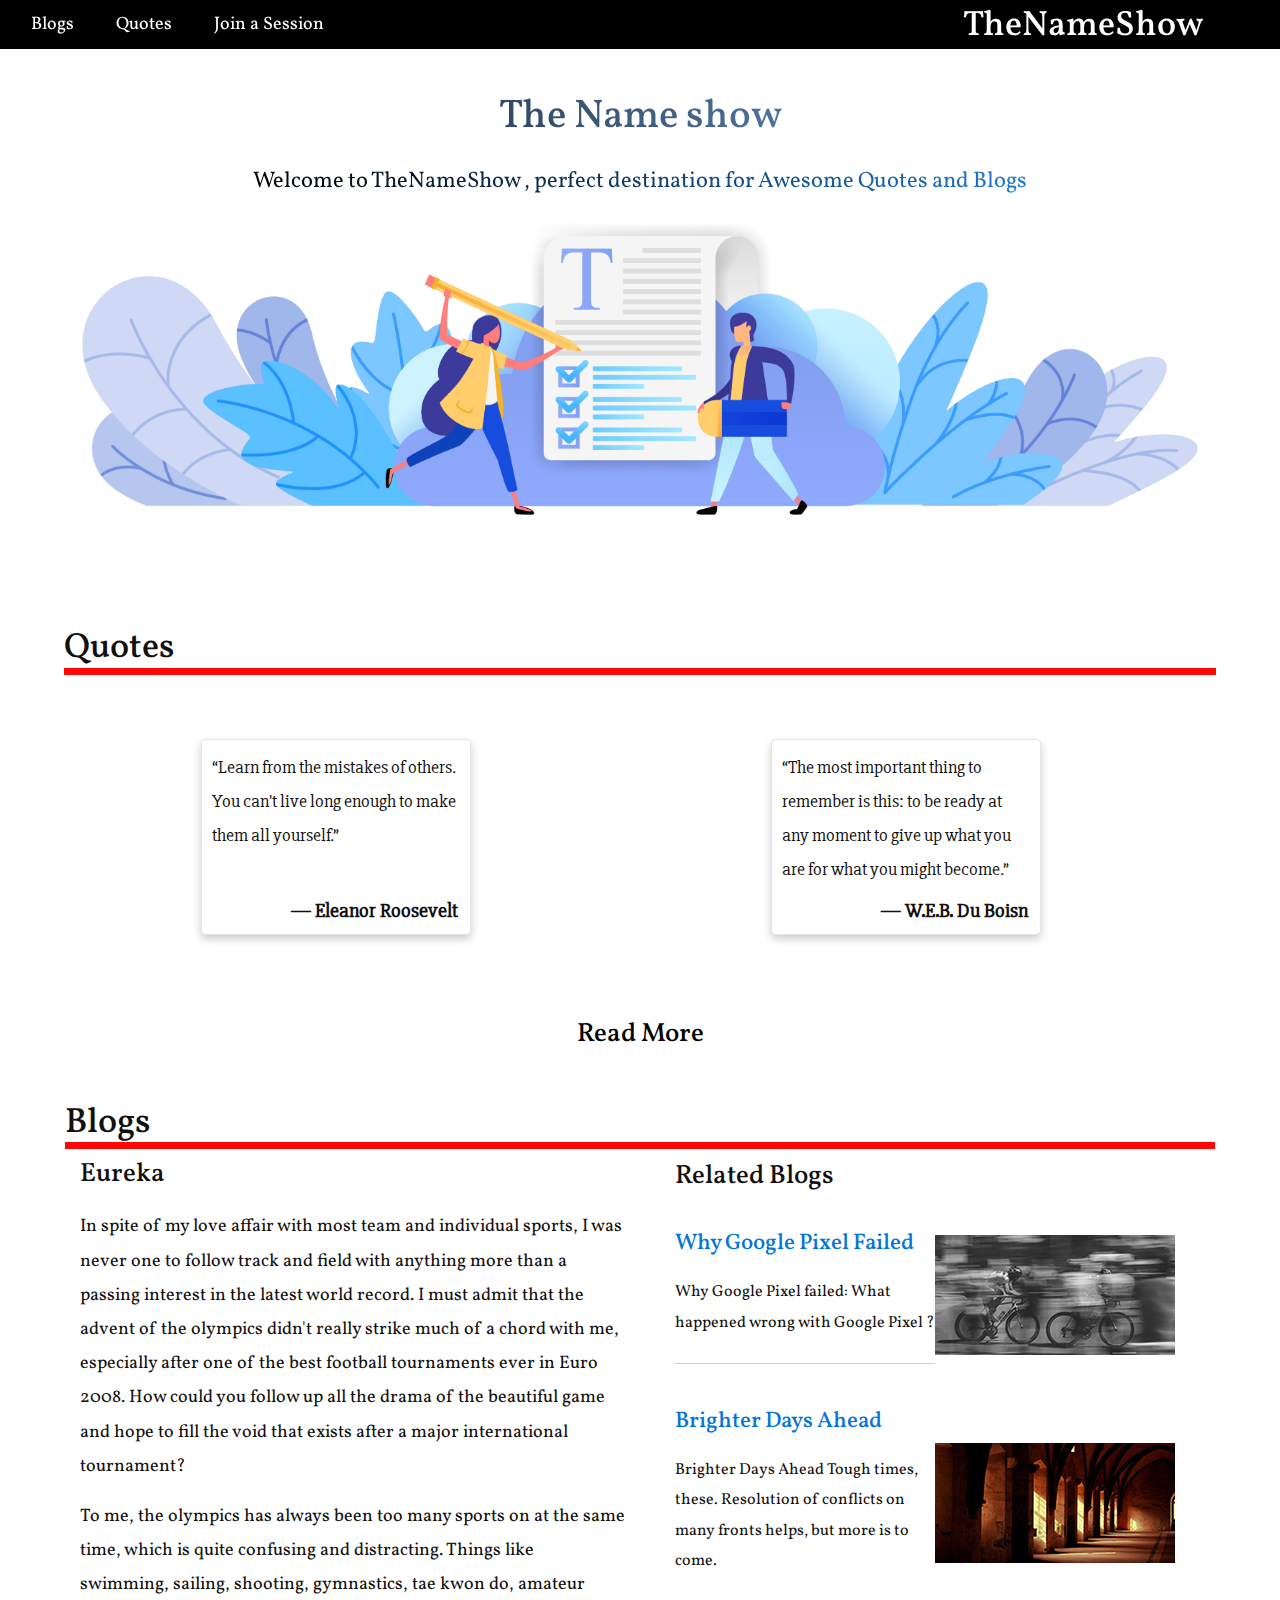
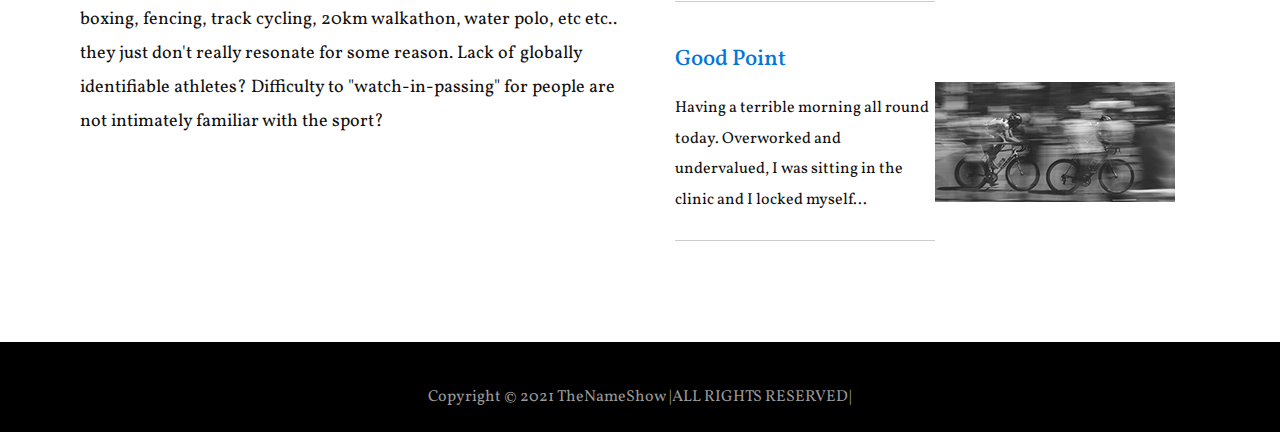
==== app/templates/index.html @ 456781d9 "8/10/21" ====
<!DOCTYPE html>
<html>
  <head>
    <meta charset="utf-8" />
    <meta http-equiv="X-UA-Compatible" content="IE=edge" />
    <meta name="viewport" content="width=device-width, initial-scale=1" />

    <title>The Name Show</title>
    <link rel="preconnect" href="https://fonts.googleapis.com" />
    <link rel="preconnect" href="https://fonts.gstatic.com" crossorigin />
    <link
      href="https://fonts.googleapis.com/css2?family=Vollkorn:ital,wght@0,400;1,400;1,700&display=swap"
      rel="stylesheet"
    />
    <link rel="stylesheet" href="../static/css/bootstrap.min.css" />
    <link rel="stylesheet" href="../static/css/style.css" />

    <link
      href="https://cdn.jsdelivr.net/npm/bootstrap@5.1.1/dist/css/bootstrap.min.css"
      rel="stylesheet"
      integrity="sha384-F3w7mX95PdgyTmZZMECAngseQB83DfGTowi0iMjiWaeVhAn4FJkqJByhZMI3AhiU"
      crossorigin="anonymous"
    />
    <script
      src="https://cdn.jsdelivr.net/npm/bootstrap@5.1.1/dist/js/bootstrap.bundle.min.js"
      integrity="sha384-/bQdsTh/da6pkI1MST/rWKFNjaCP5gBSY4sEBT38Q/9RBh9AH40zEOg7Hlq2THRZ"
      crossorigin="anonymous"
    ></script>
    <link rel="preconnect" href="https://fonts.googleapis.com">
<link rel="preconnect" href="https://fonts.gstatic.com" crossorigin>
<link href="https://fonts.googleapis.com/css2?family=Slabo+27px&display=swap" rel="stylesheet">
  </head>

  <body>
    <nav id="hamnav">
      <h2>TheNameShow</h2>
      <label for="hamburger">&#9776;</label>
      <input type="checkbox" id="hamburger" />

      <div id="hamitems">
        <a href="/blog">Blogs</a>
        <a href="/quotes">Quotes</a>
        <a href="#">Join a Session</a>
      </div>
    </nav>

    <div class="tm-home-img-container">
      <div class="row mainint">
        <div class="col-xs-12 col-sm-12 col-md-12 col-lg-12 text-xs-center">
          <div class="intropg">
            <h1 class="tm-gold-text tm-title">The Name show</h1>
            <p class="tm-subtitle">
              Welcome to TheNameShow , perfect destination for Awesome Quotes
              and Blogs
            </p>
          </div>
        </div>
      </div>
    </div>

    <section class="tm-section">
      <div class="container-fluid">
        <h2 class="qoutesnav">Quotes</h2>
        <div class="row">
          <section id="marquee">
            <div class="container3">
              <div class="pic-container">
                <div class="pic">
                  <div class="card">
                    <p class="qottxt">
                      “Learn from the mistakes of others. You can't live long
                      enough to make them all yourself.”
                    </p>
                    <h5><b> ― Eleanor Roosevelt </b></h3>
                  </div>
                </div>
                <div class="pic">
                  <div class="card">
                    <p class="qottxt">
                      “The most important thing to remember is this: to be ready
                      at any moment to give up what you are for what you might
                      become.”
                    </p>
                    <h5><b> ― W.E.B. Du Boisn</b></h3>
                  </div>
                </div>
                <div class="pic">
                  <div class="card">
                    <p class="qottxt">
                      “Once you replace negative thoughts with positive ones,
                      you'll start having positive results.”
                    </p>
                    <h5><b> ― Willie Nelson</b></h3>
                  </div>
                </div>
                <div class="pic">
                  <div class="card">
                    <p class="qottxt">
                      “Once you choose hope, anything’s possible.”
                    </p>
                    <h5><b> ― Christopher Reeve</b></h3>
                  </div>
                </div>
                <div class="pic">
                  <div class="card">
                    <p class="qottxt">
                      “At the age of 18, I made up my mind to never have another
                      bad day in my life. I dove into a endless sea of gratitude
                      from which I've never emerged.”
                    </p>
                    <h5><b> ― Patch Adams MD </b></h3>
                  </div>
                </div>
                <div class="pic">
                  <div class="card">
                    <p class="qottxt">
                      “A pessimist is one who makes difficulties of his
                      opportunities and an optimist is one who makes
                      opportunities of his difficulties.”
                    </p>
                    <h5><b> ― Harry S. Truman</b></h3>
                  </div>
                </div>
                <div class="pic">
                  <div class="card">
                    <p class="qottxt">
                      “I live for the moments I dare to be me inspite of all
                      that I should be.”
                    </p>
                    <h5><b>― Kierra C.T. Banks</b></h3>
                  </div>
                </div>
                <div class="pic">
                  <div class="card">
                    <p class="qottxt">
                      “If you world feels dark, shine your light a little
                      brighter! the world needs a little more of your smile,
                      your heart and your soul!”
                    </p>
                    <h5><b> ― Positively Sherryry </b></h3>
                  </div>
                </div>
                <div class="pic">
                  <div class="card">
                    <p class="qottxt">
                      “The bad news is time flies. The good news is you’re the
                      pilot.”
                    </p>
                    <h5><b> — Michael Altshuler</b></h3>
                  </div>
                </div>
                <div class="pic">
                  <div class="card">
                    <p class="qottxt">
                      “Keep your face always toward the sunshine, and shadows
                      will fall behind you.”
                    </p>
                    <h5><b> — Walt Whitman</b></h3>
                  </div>
                </div>
                <div class="pic">
                  <div class="card">
                    <p class="qottxt">
                      “Success is not final, failure is not fatal: it is the
                      courage to continue that counts.”
                    </p>
                    <h5><b>– Winston Churchill </b></h3>
                  </div>
                </div>
                <div class="pic">
                  <div class="card">
                    <p class="qottxt">
                      “You define your own life. Don’t let other people write
                      your script.”
                    </p>
                    <h5><b> — Oprah Winfrey</b></h3>
                  </div>
                </div>
                <div class="pic">
                  <div class="card">
                    <p class="qottxt">
                      “What lies behind you and what lies in front of you, pales
                      in comparison to what lies inside of you.”
                    </p>

                    <h5><b>— Ralph Waldo Emerson</b></h3>
                  </div>
                </div>
                <div class="pic">
                  <div class="card">
                    <p class="qottxt">
                      “It is during our darkest moments that we must focus to
                      see the light.”
                    </p>
                    <h5><b>— Aristotle</b></h3>
                  </div>
                </div>
                <div class="pic">
                  <p>
                    You make a choice: continue living your life feeling muddled
                    in this abyss of self-misunderstanding, or you find your
                    identity independent of it. You draw your own box.”
                  </p>
                </div>
                <div class="pic">
                  <p>
                    You make a choice: continue living your life feeling muddled
                    in this abyss of self-misunderstanding, or you find your
                    identity independent of it. You draw your own box.”
                  </p>
                </div>
                <div class="pic">
                  <p>
                    You make a choice: continue living your life feeling muddled
                    in this abyss of self-misunderstanding, or you find your
                    identity independent of it. You draw your own box.”
                  </p>
                </div>
                <div class="pic">
                  <p>
                    You make a choice: continue living your life feeling muddled
                    in this abyss of self-misunderstanding, or you find your
                    identity independent of it. You draw your own box.”
                  </p>
                </div>
                <div class="pic">
                  <p>
                    You make a choice: continue living your life feeling muddled
                    in this abyss of self-misunderstanding, or you find your
                    identity independent of it. You draw your own box.”
                  </p>
                </div>
              </div>
            </div>
            <a class="quoteslink" href="./quotes.html">
              <h3>
              Read More</h3></a>
          </section>
        </div>

        <!-- row -->

        <div class="row tm-margin-t-big" style="margin: 1px; margin-top: 10px">
          <h2 class="blognav">Blogs</h2>
          <div class="col-xs-12 col-sm-12 col-md-12 col-lg-6 col-xl-6">
            <div class="tm-2-col-left">
              <h3 class="tm-gold-text tm-title">Eureka</h3>

              <p>
                In spite of my love affair with most team and individual sports,
                I was never one to follow track and field with anything more
                than a passing interest in the latest world record. I must admit
                that the advent of the olympics didn't really strike much of a
                chord with me, especially after one of the best football
                tournaments ever in Euro 2008. How could you follow up all the
                drama of the beautiful game and hope to fill the void that
                exists after a major international tournament?
              </p>
              <p>
                To me, the olympics has always been too many sports on at the
                same time, which is quite confusing and distracting. Things like
                swimming, sailing, shooting, gymnastics, tae kwon do, amateur
                boxing, fencing, track cycling, 20km walkathon, water polo, etc
                etc.. they just don't really resonate for some reason. Lack of
                globally identifiable athletes? Difficulty to "watch-in-passing"
                for people are not intimately familiar with the sport?
              </p>
            </div>
          </div>

          <div class="col-xs-12 col-sm-12 col-md-12 col-lg-6 col-xl-6">
            <div class="tm-2-col-right">
              <div class="tm-2-rows-md-swap">
                <div class="tm-overflow-auto row tm-2-rows-md-down-2"></div>

                <div class="row tm-2-rows-md-down-1 tm-margin-t-mid">
                  <div
                    class="col-xs-12 col-sm-12 col-md-12 col-lg-12 col-xl-12"
                  >
                    <h3 class="tm-gold-text tm-title tm-margin-b-30">
                      Related Blogs
                    </h3>
                    <div class="media tm-related-post">
                      <div class="media-body">
                        <a href="#" style="text-decoration: none"
                          ><h4
                            class="media-heading tm-gold-text tm-margin-b-15"
                          >
                            Why Google Pixel Failed
                          </h4></a
                        >
                        <p class="tm-small-font tm-media-description">
                          Why Google Pixel failed: What happened wrong with
                          Google Pixel ?
                        </p>
                      </div>
                      <div class="media-left media-middle">
                        <img
                          class="media-object"
                          src="../static/img/tm-img-240x120-1.jpg"
                          alt="Generic placeholder image"
                        />
                      </div>
                    </div>
                    <div class="media tm-related-post">
                      <div class="media-body">
                        <a href="#" style="text-decoration: none"
                          ><h4
                            class="media-heading tm-gold-text tm-margin-b-15"
                          >
                            Brighter Days Ahead
                          </h4></a
                        >
                        <p class="tm-small-font tm-media-description">
                          Brighter Days Ahead Tough times, these. Resolution of
                          conflicts on many fronts helps, but more is to come.
                        </p>
                      </div>
                      <div class="media-left media-middle">
                        <a href="#" style="text-decoration: none">
                          <img
                            class="media-object"
                            src="../static/img/tm-img-240x120-3.jpg"
                            alt="mine placeholder image"
                          />
                        </a>
                      </div>
                    </div>
                    <div class="media tm-related-post">
                      <div class="media-body">
                        <a href="#" style="text-decoration: none"
                          ><h4
                            class="media-heading tm-gold-text tm-margin-b-15"
                          >
                            Good Point
                          </h4></a
                        >
                        <p class="tm-small-font tm-media-description">
                          Having a terrible morning all round today. Overworked
                          and undervalued, I was sitting in the clinic and I
                          locked myself...
                        </p>
                      </div>
                      <div class="media-left media-middle">
                        <a href="#" style="text-decoration: none">
                          <img
                            class="media-object"
                            src="../static/img/tm-img-240x120-1.jpg"
                            alt="Generic placeholder image"
                          />
                        </a>
                      </div>
                    </div>
                  </div>
                </div>
              </div>
            </div>
          </div>
        </div>
        <!-- row -->
      </div>
    </section>

    <footer class="tm-footer">
      <div class="container-fluid">
        <div class="mainfoot">
          <div class="row">
            <div class="col-xs-12 tm-copyright-col">
              <p class="tm-copyright-text">
                Copyright &copy; 2021 TheNameShow |ALL RIGHTS RESERVED|
              </p>
            </div>
          </div>
        </div>
      </div>
    </footer>

    <script src="https://www.atlasestateagents.co.uk/javascript/tether.min.js"></script>
  </body>
</html>
---- app/static/css/style.css ----
body {
  color: #110f0f;
  font-family: "Vollkorn", serif;
  font-size: 18px;
  font-weight: 300;
  overflow-x: hidden;
}
a {
  text-decoration: none;
}
a,
button {
  transition: all 0.3s ease;
}
a:hover,
a:focus {
  text-decoration: none;
  outline: none;
}
.intropg h1 {
  background: linear-gradient(to right, hsl(0deg 0% 0%), hsl(213deg 100% 75%));
  -webkit-background-clip: text;
  background-clip: text;
  -webkit-text-fill-color: transparent;
}

.intropg p {
  color: black;
  background: linear-gradient(to right, hsl(0deg 0% 0%), hsl(209 74% 47%));
  -webkit-background-clip: text;
  background-clip: text;
  -webkit-text-fill-color: transparent;
}
.intropg {
  position: relative;
  top: 40px;
}

h2 {
  font-size: 2.2rem;
}
.tm-thin-font {
  font-weight: 300;
}

li {
  list-style: none;
}

a {
  text-decoration: none;
}

.hamburger {
  display: none;
}
.nav-menu {
  display: flex;
  justify-content: space-between;
  align-items: center;
}

.bar {
  display: block;
  width: 25px;
  height: 3px;
  margin: 5px auto;
  -webkit-transition: all 0.3s ease-in-out;
  transition: all 0.3s ease-in-out;
  background-color: #ffffff;
}
@media only screen and (max-width: 768px) {
  .nav-menu {
    position: fixed;
    left: -100%;
    top: 5rem;
    flex-direction: column;
    background-color: rgb(0, 0, 0);
    width: 100%;
    text-align: center;
    transition: 0.3s;
    box-shadow: 0 10px 27px rgba(245, 244, 244, 0.05);
  }

  .nav-menu.active {
    left: 0;
  }

  .hamburger {
    display: block;
    cursor: pointer;
  }
  .hamburger.active .bar:nth-child(2) {
    opacity: 0;
  }

  .hamburger.active .bar:nth-child(1) {
    transform: translateY(8px) rotate(45deg);
  }

  .hamburger.active .bar:nth-child(3) {
    transform: translateY(-8px) rotate(-45deg);
  }
}

.container-fluid {
  margin-left: auto;
  margin-right: auto;
  max-width: 1390px;
  overflow-x: hidden;
}

@media (max-width: 1390px) {
  .container-fluid {
    padding-left: 5%;
    padding-right: 5%;
  }
}

.tm-site-name {
  display: block;
  font-size: 2rem;
  font-weight: 400;
}

.tm-main-nav {
  font-size: 1.2rem;
}

.tm-section {
  padding-top: 80px;
  padding-bottom: 100px;
}

.tm-home-img-container {
  background-image: url("../img/contentintro.jpg");
  background-size: auto;
  background-position: center;
  background-repeat: no-repeat;
  height: 500px;
  background-size: cover;
}

.tm-blog-img-container {
  background-image: url("../img/tm-blog-img.jpg");
}

.tm-blog-img-container {
  background-size: auto 200px;
  background-position: center;
  background-repeat: no-repeat;
  height: 200px;
}

.tm-title {
  margin-bottom: 1rem;
  line-height: 1.4;
}

.tm-subtitle {
  font-size: 1.4rem;
  max-width: 800px;
  margin: 0 auto 80px;
  z-index: 90;
}

.tm-content-box {
  max-width: 310px;
  margin: 0 auto;
}

h3 {
  font-size: 1.65rem;
}
h4 {
  font-size: 1.4rem;
  line-height: 1.6;
}

.tm-btn {
  color: rgb(0, 0, 0);
  background-color: #9e85f8;
  border: none;
  border-radius: 10px;
  display: inline-block;
  padding: 5px 10px;
  text-decoration: none;
}

h2.qoutesnav,
.blognav {
  border-bottom: 7px solid #ff0707;
}
.tm-btn:hover,
.tm-btn:focus {
  background-color: #ffb7ed;
  color: rgb(0, 0, 0);
  outline: none;
}

.tm-btn-gray {
  background-color: #666666;
}
.tm-btn-gray:hover,
.tm-btn-gray:focus {
  background-color: #515050;
}

.tm-margin-b-15 {
  margin-bottom: 15px;
}
.tm-margin-b-20 {
  margin-bottom: 20px;
}
.tm-margin-b-30 {
  margin-bottom: 30px;
}
.tm-margin-b-40 {
  margin-bottom: 40px;
}
.tm-margin-t-big {
  margin-top: 100px;
}
.tm-margin-t-mid {
  margin-top: 2px;
}
.tm-margin-t-small {
  margin-top: 30px;
}
.exmarginblogs {
  margin: 1px;
  margin-top: 23px;
}

.tm-text-link {
  color: #006699;
  line-height: 2.8;
  text-decoration: underline;
}
.tm-overflow-auto {
  overflow: auto;
}
.tm-small-font {
  font-size: 1rem;
}
.tm-related-post {
  margin-bottom: 40px;
}
.tm-related-post:last-child {
  margin-bottom: 0;
}
.media-left {
  padding-right: 25px;
}
.media-body {
  border-bottom: 1px solid #ccc;
  padding-bottom: 25px;
}

.tm-media-description {
  margin-bottom: 0;
}

.tm-2-col-right {
  padding-left: 20px;
}

.tm-footer {
  color: #c6c6c6;
  background-color: #000000;
  font-size: 1rem;
  padding-top: 40px;
  padding-bottom: 20px;
}

.tm-footer-links-container {
  padding-left: 10px;
}

.tm-footer-link {
  color: #cccc66;
  line-height: 2.8;
  text-decoration: underline;
}

.tm-footer-link:hover,
.tm-footer-link:focus {
  color: #cccc66;
  text-decoration: none;
}
.tm-footer-thumbnail {
  margin-bottom: 5px;
}

.tm-copyright-text {
  color: #999999;
  margin-bottom: 0;
  text-align: center;
}

hr {
  border-top: 1px solid #cccccc;
}
p {
  line-height: 1.9;
}

.tm-gray-bg {
  background-color: #b1b1b1;
  color: black;

  padding: 20px 10px 10px;
}
.tm-footer-content-box-title {
  margin-bottom: 30px;
}

.tm-img-post {
  margin-bottom: 30px;
}

@media (max-width: 1199px) {
  .tm-2-col-left {
    padding-right: 0;
  }
  .tm-2-col-right {
    padding-left: 0;
  }
  .tm-text-link {
    line-height: 2.2;
  }
  .container-fluid {
    padding-left: 4%;
    padding-right: 4%;
  }
}

@media (max-width: 991px) {
  .tm-home-img-container {
    background: none;
    height: auto;
  }

  .tm-subtitle {
    margin-bottom: 40px;
  }

  .media {
    max-width: 240px;
  }
  .media-left {
    display: block;
    margin-bottom: 20px;
  }

  .tm-content-box {
    margin-bottom: 50px;
  }
  .tm-text-link {
    line-height: 2.4;
  }

  .tm-section {
    padding-top: 50px;
    padding-bottom: 60px;
  }

  .tm-2-col-left,
  .tm-2-col-right {
    margin: 0 auto;
    max-width: 660px;
  }

  .tm-margin-t-big {
    margin-top: 30px;
  }
  .media {
    max-width: 100%;
  }
  .media-left {
    display: table-cell;
    margin-bottom: 0;
  }

  .tm-footer-content-box {
    margin-bottom: 40px;
  }

  .tm-2-rows-md-swap {
    display: -webkit-flex;
    display: -ms-flexbox;
    display: flex;
    -webkit-flex-direction: column;
    -ms-flex-direction: column;
    flex-direction: column;
  }

  .tm-2-rows-md-down-1 {
    -webkit-order: 1;
    -ms-flex-order: 1;
    order: 1;
  }
  .tm-2-rows-md-down-2 {
    -webkit-order: 2;
    -ms-flex-order: 2;
    order: 2;
    margin-bottom: 0;
    margin-top: 30px;
  }

  .tm-contact-right {
    padding-left: 15px;
    padding-top: 40px;
  }
}

@media (max-width: 897px) {
  .tm-btn {
    padding: 10px 15px;
    font-size: 1rem;
  }
}

@media (max-width: 767px) {
  .tm-main-nav {
    position: fixed;
    right: 0;
    top: 21px;
    z-index: 1000;
  }
  .tm-content-box {
    margin-bottom: 50px;
  }

  .tm-2-col-left {
    padding-right: 0;
    max-width: 660px;
  }

  .tm-2-col-right {
    padding-left: 0;
  }
  .tm-margin-b-40 {
    margin-bottom: 25px;
  }

  .tm-copyright-text {
    padding-top: 0;
    text-align: center;
  }
  .tm-gray-bg {
    padding: 20px 20px 10px;
  }
  .tm-footer {
    padding-bottom: 15px;
  }

  .tm-2-rows-sm-swap {
    display: -webkit-flex;
    display: -ms-flexbox;
    display: flex;
    -webkit-flex-direction: column;
    -ms-flex-direction: column;
    flex-direction: column;
  }

  .tm-2-rows-sm-down-1 {
    -webkit-order: 1;
    -ms-flex-order: 1;
    order: 1;
  }
  .tm-2-rows-sm-down-2 {
    -webkit-order: 2;
    -ms-flex-order: 2;
    order: 2;
    margin-bottom: 0;
    margin-top: 30px;
  }

  .tm-sm-m-b {
    margin-bottom: 20px;
  }
  .tm-aside-r {
    padding-left: 15px;
  }
  .tm-aside-container {
    max-width: 310px;
    margin: 0 auto;
  }

  .tm-blog-post {
    padding-bottom: 10px;
  }
  .tm-content-box-contact {
    margin-top: 40px;
    margin-bottom: 0;
  }

  .tm-contact-row-related-posts {
    margin-top: 40px;
  }
}

@media (max-width: 543px) {
  .tm-footer-links-container {
    padding-left: 0;
  }
  .tm-xs-m-t {
    margin-top: 20px;
  }
  .tm-btn {
    padding: 10px 30px;
  }
}

@media (max-width: 510px) {
  .media {
    max-width: 240px;
  }
  .media-left {
    display: block;
    margin-bottom: 20px;
  }

  .tm-section {
    padding-top: 10%;
    padding-bottom: 10%;
  }

  .tm-subtitle {
    margin-bottom: 20px;
  }
  .tm-margin-b-40 {
    margin-bottom: 15px;
  }
  .tm-content-box {
    margin-bottom: 40px;
  }
  .tm-margin-t-mid {
    margin-top: 30px;
  }
  .tm-footer-content-box {
    margin-bottom: 40px;
  }
  .tm-footer-content-box-title {
    margin-bottom: 15px;
  }
  #google-map {
    margin-top: 25px;
  }
  .tm-map-section {
    margin-top: 50px;
  }

  .tm-contact-related-posts-container {
    max-width: 240px;
    margin-left: auto;
    margin-right: auto;
  }
}

#hamnav {
  width: 100%;
  background: rgb(0, 0, 0);
  z-index: 100;
}
#hamnav h2 {
  color: white;
  position: absolute;
  top: 7px;
  right: 77px;
}

#hamitems {
  display: flex;
}
#hamitems a {
  padding: 11px;
  margin-left: 20px;
  color: white;
  text-decoration: none;
  text-align: center;
}
#hamitems a:hover {
  color: rgb(196, 196, 196);
}

#hamnav label,
#hamburger {
  display: none;
}

@media screen and (max-width: 768px) {
  #hamitems a {
    box-sizing: border-box;
    display: block;
    width: 100%;
    border-top: 1px solid #333;
  }
  #hamnav h2 {
    color: white;
    position: absolute;
    top: 10px;
    left: 100px;
  }
  #hamnav label {
    display: inline-block;
    margin-top: 9px;
    margin-left: 11px;
    color: white;
    background: #0c0201;
    font-style: normal;
    font-size: 1.3em;
    padding-left: 10px;
    padding-right: 10px;
  }

  #hamitems {
    display: none;
  }
  #hamnav input:checked ~ #hamitems {
    display: block;
  }
}

#hamnav {
  position: sticky;
  top: 0;
}

#marquee {
  padding: 10px 0px;
  width: 100%;
}

#marquee .container3 {
  overflow: hidden;
  width: 100%;
  display: flex;
}

#marquee .pic-container {
  /* flex-direction: column; */
  display: flex;
  /* width: 473px; */
  /* border: 2px solid black; */
  height: 300px;
  padding: 2px 2px;
  animation: marquee 20s infinite linear;
}
#marquee .pic-container:hover {
  animation: marquee 20s infinite linear;
  animation-play-state: paused;
}

#marquee .pic-container .pic {
  flex-basis: 15%;
  padding: 10px;

  flex-shrink: 0;
  /* border: 2px solid black; */
  display: flex;
  width: 100px;
  flex-direction: column;
  align-items: center;
  justify-content: center;
  margin: 10px 37px;
}

@media (max-width: 1024px) {
  #marquee .pic-container .pic {
    flex-basis: 18.33%;
    margin: 17px 8px;
  }
}

@media (max-width: 768px) {
  #marquee .pic-container .pic {
    /* border: 2px solid black; */
    display: flex;
    flex-direction: column;
    align-items: center;
    justify-content: center;
    margin: 17px 8px;
  }
}

@keyframes marquee {
  0% {
    transform: translateX(0);
  }
  100% {
    transform: translateX(-100%);
  }
}

@media (max-width: 1024px) {
  @keyframes marquee {
    0% {
      transform: translateX(0);
    }
    100% {
      transform: translateX(-110%);
    }
  }
}

@media (max-width: 768px) {
  @keyframes marquee {
    0% {
      transform: translateX(0);
    }
    100% {
      transform: translateX(-100%);
    }
  }
}

.pic .card {
  box-shadow: 0 4px 8px 0 rgba(0, 0, 0, 0.2);
  transition: 0.3s;
  border-radius: 5px;
  height: 196px;
  width: 270px;
  padding: 10px;
  font-family: "Slabo 27px", serif;
}
.pic .card h5 {
  position: absolute;
  bottom: 4px;
  right: 12px;
}

.pic .card:hover {
  box-shadow: 0 8px 16px 0 rgba(0, 0, 0, 0.2);
}

.quoteslink {
  padding: 11px;
  margin-left: 20px;
  color: rgb(0, 0, 0);
  text-decoration: none;
  text-align: center;
}

a.quoteslink:hover {
  color: rgb(46, 46, 46);
}
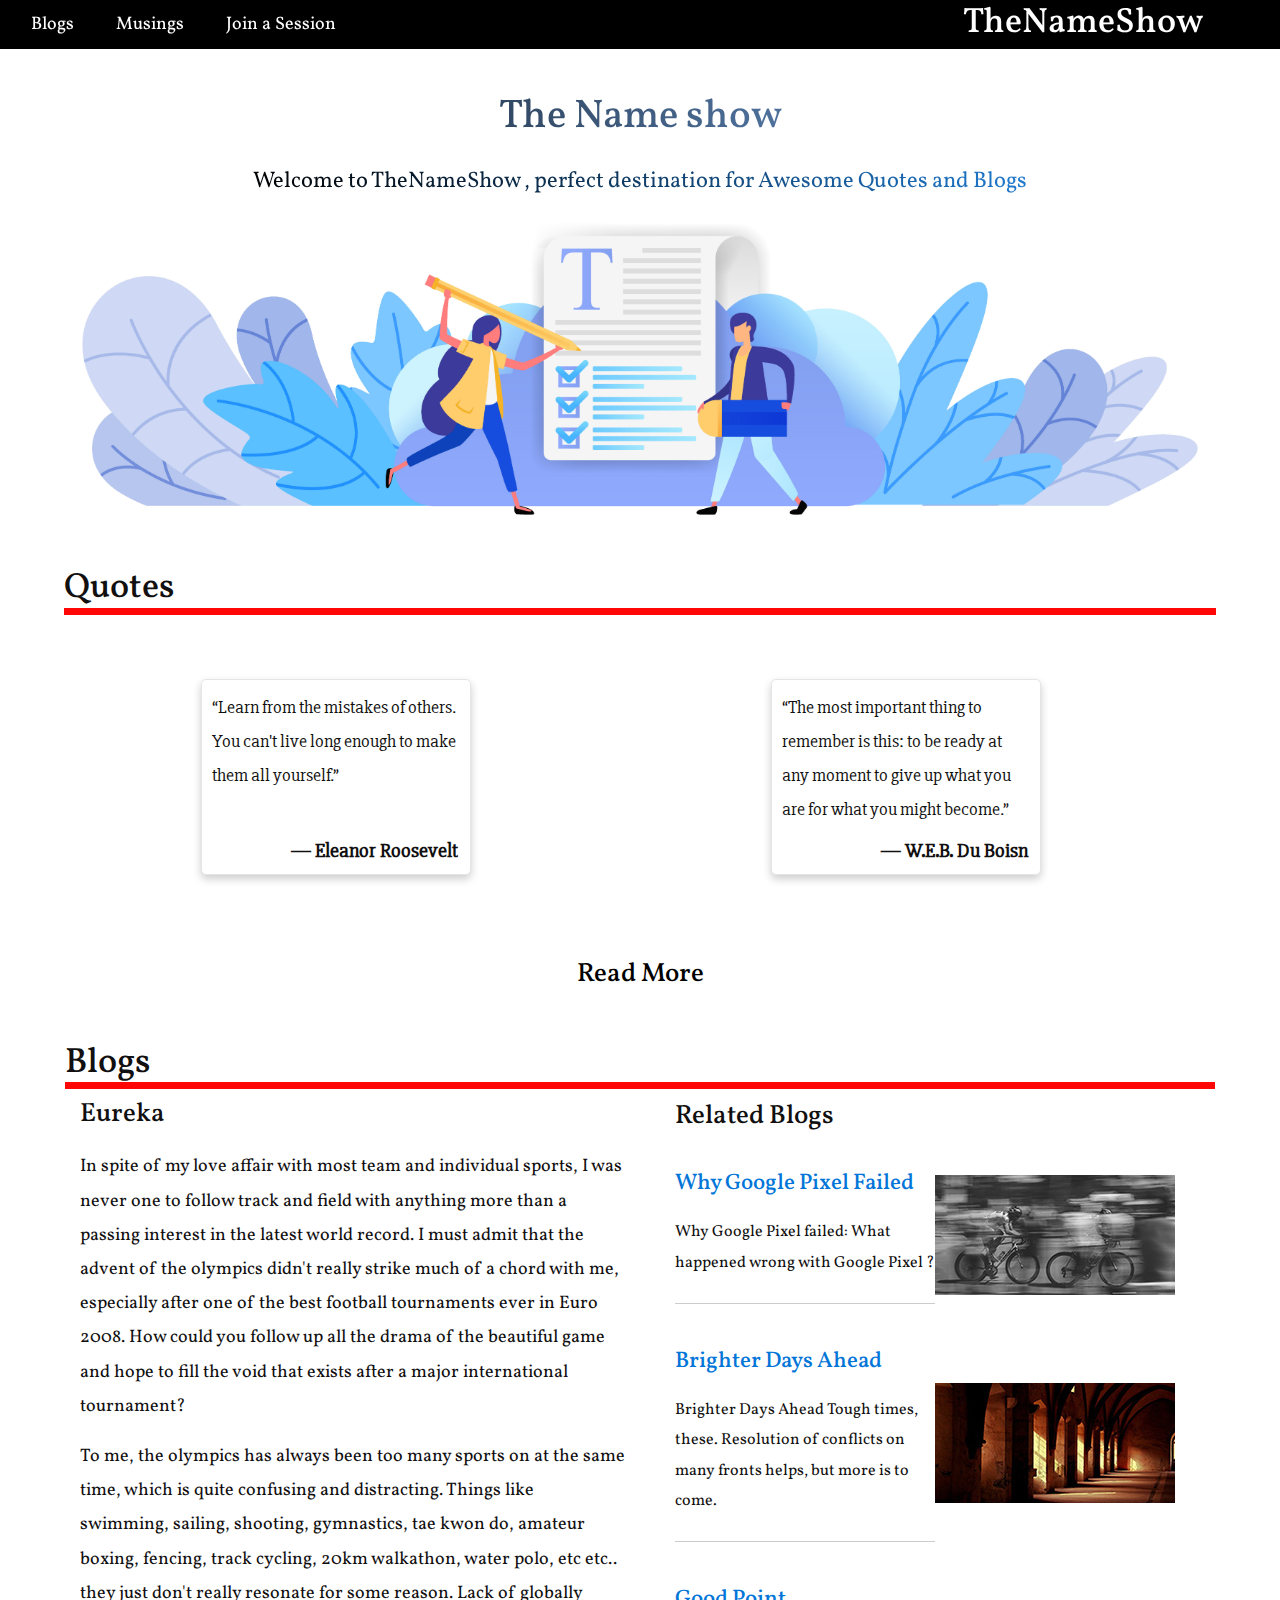
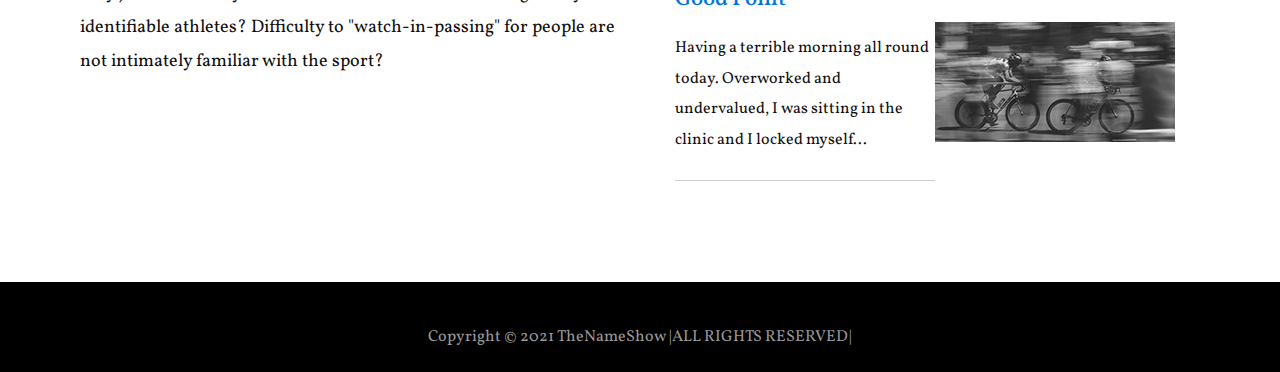
==== commit b0255282: "data loaded" ====
--- a/app/templates/index.html
+++ b/app/templates/index.html
@@ -38,8 +38,8 @@
       <input type="checkbox" id="hamburger" />
 
       <div id="hamitems">
-        <a href="/blog">Blogs</a>
-        <a href="/quotes">Quotes</a>
+        <a href="/blogs">Blogs</a>
+        <a href="/musings">Musings</a>
         <a href="#">Join a Session</a>
       </div>
     </nav>
@@ -232,7 +232,7 @@
                 </div>
               </div>
             </div>
-            <a class="quoteslink" href="./quotes.html">
+            <a class="quoteslink" href="/quotes">
               <h3>
               Read More</h3></a>
           </section>
--- a/app/static/css/style.css
+++ b/app/static/css/style.css
@@ -128,7 +128,7 @@
 }
 
 .tm-section {
-  padding-top: 80px;
+  padding-top: 20px;
   padding-bottom: 100px;
 }
 
@@ -567,7 +567,7 @@
 #hamnav h2 {
   color: white;
   position: absolute;
-  top: 7px;
+  top: 4px;
   right: 77px;
 }
 
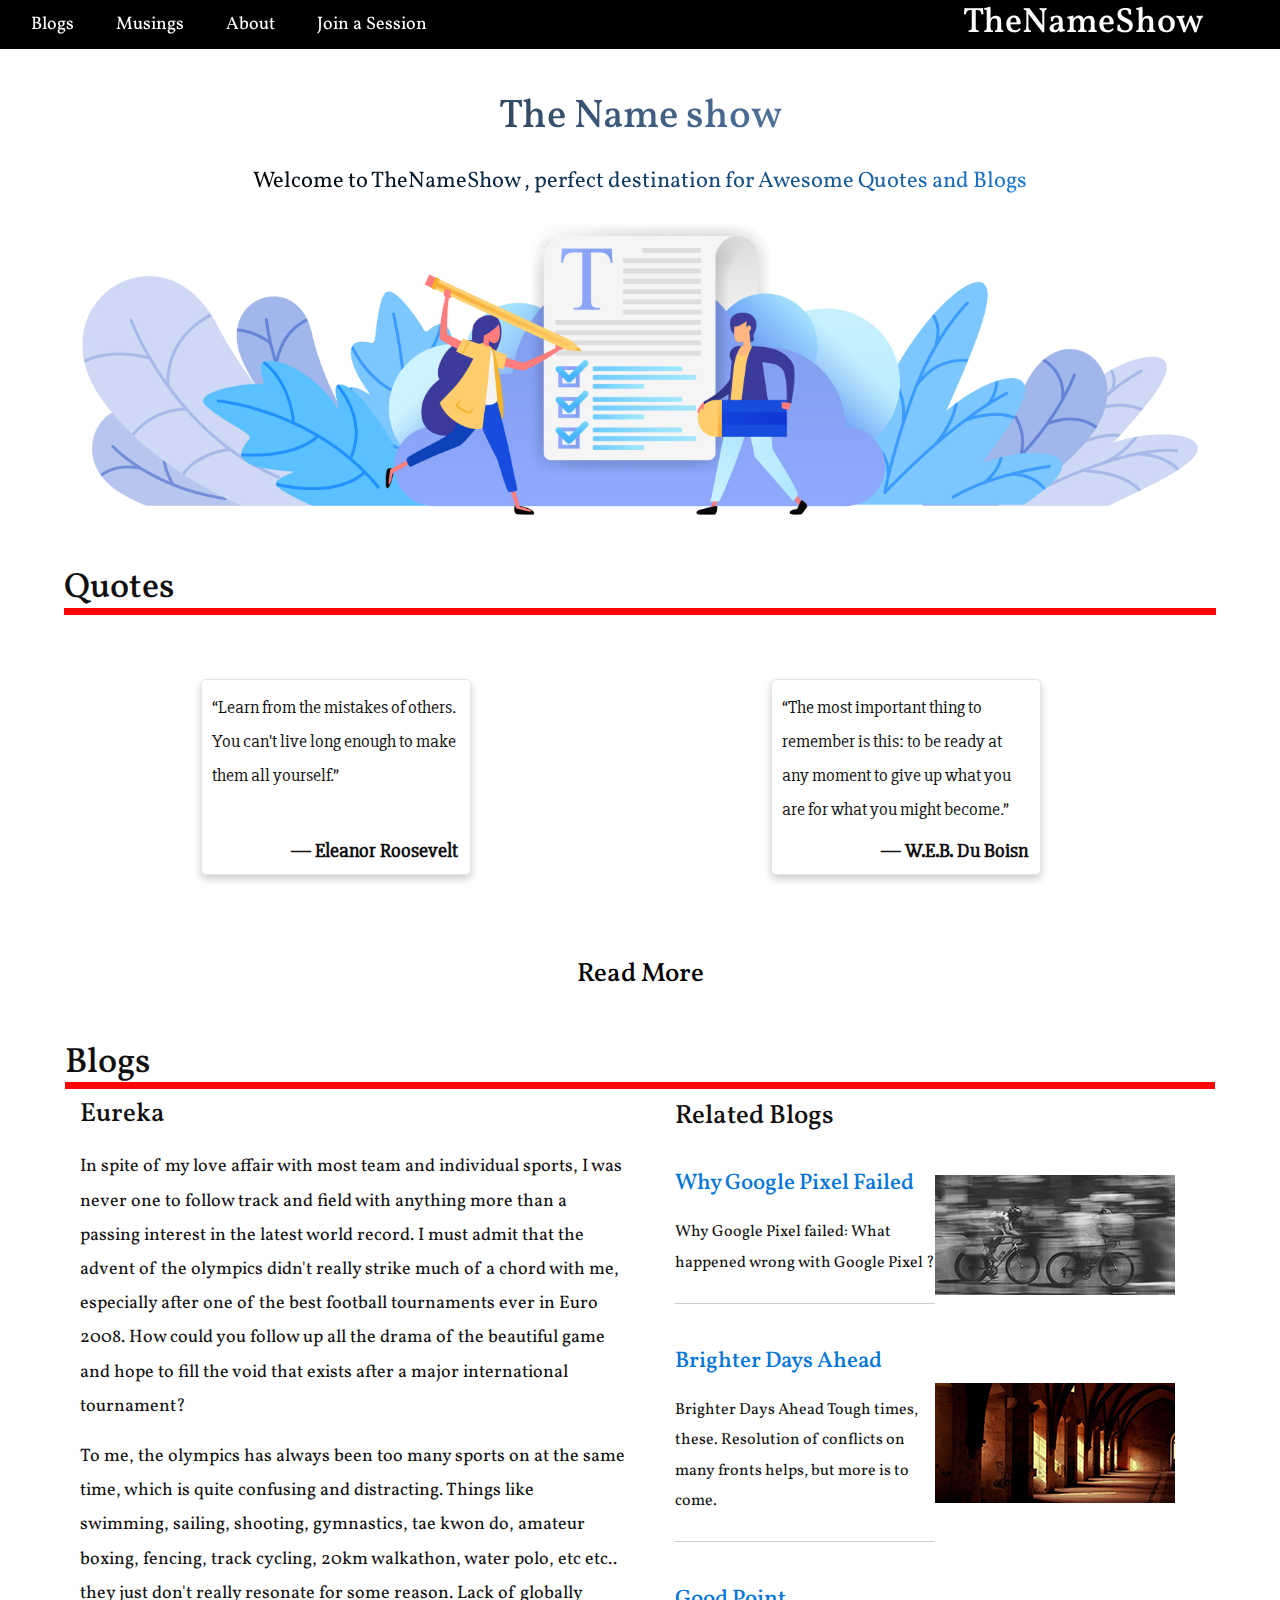
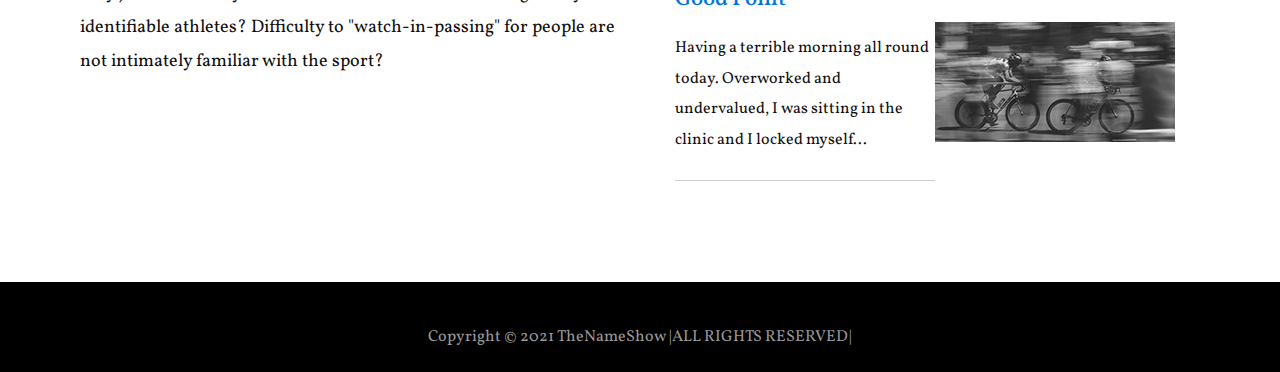
==== commit 086314b4: "added about" ====
--- a/app/templates/index.html
+++ b/app/templates/index.html
@@ -40,6 +40,7 @@
       <div id="hamitems">
         <a href="/blogs">Blogs</a>
         <a href="/musings">Musings</a>
+        <a href="/about">About</a>
         <a href="#">Join a Session</a>
       </div>
     </nav>
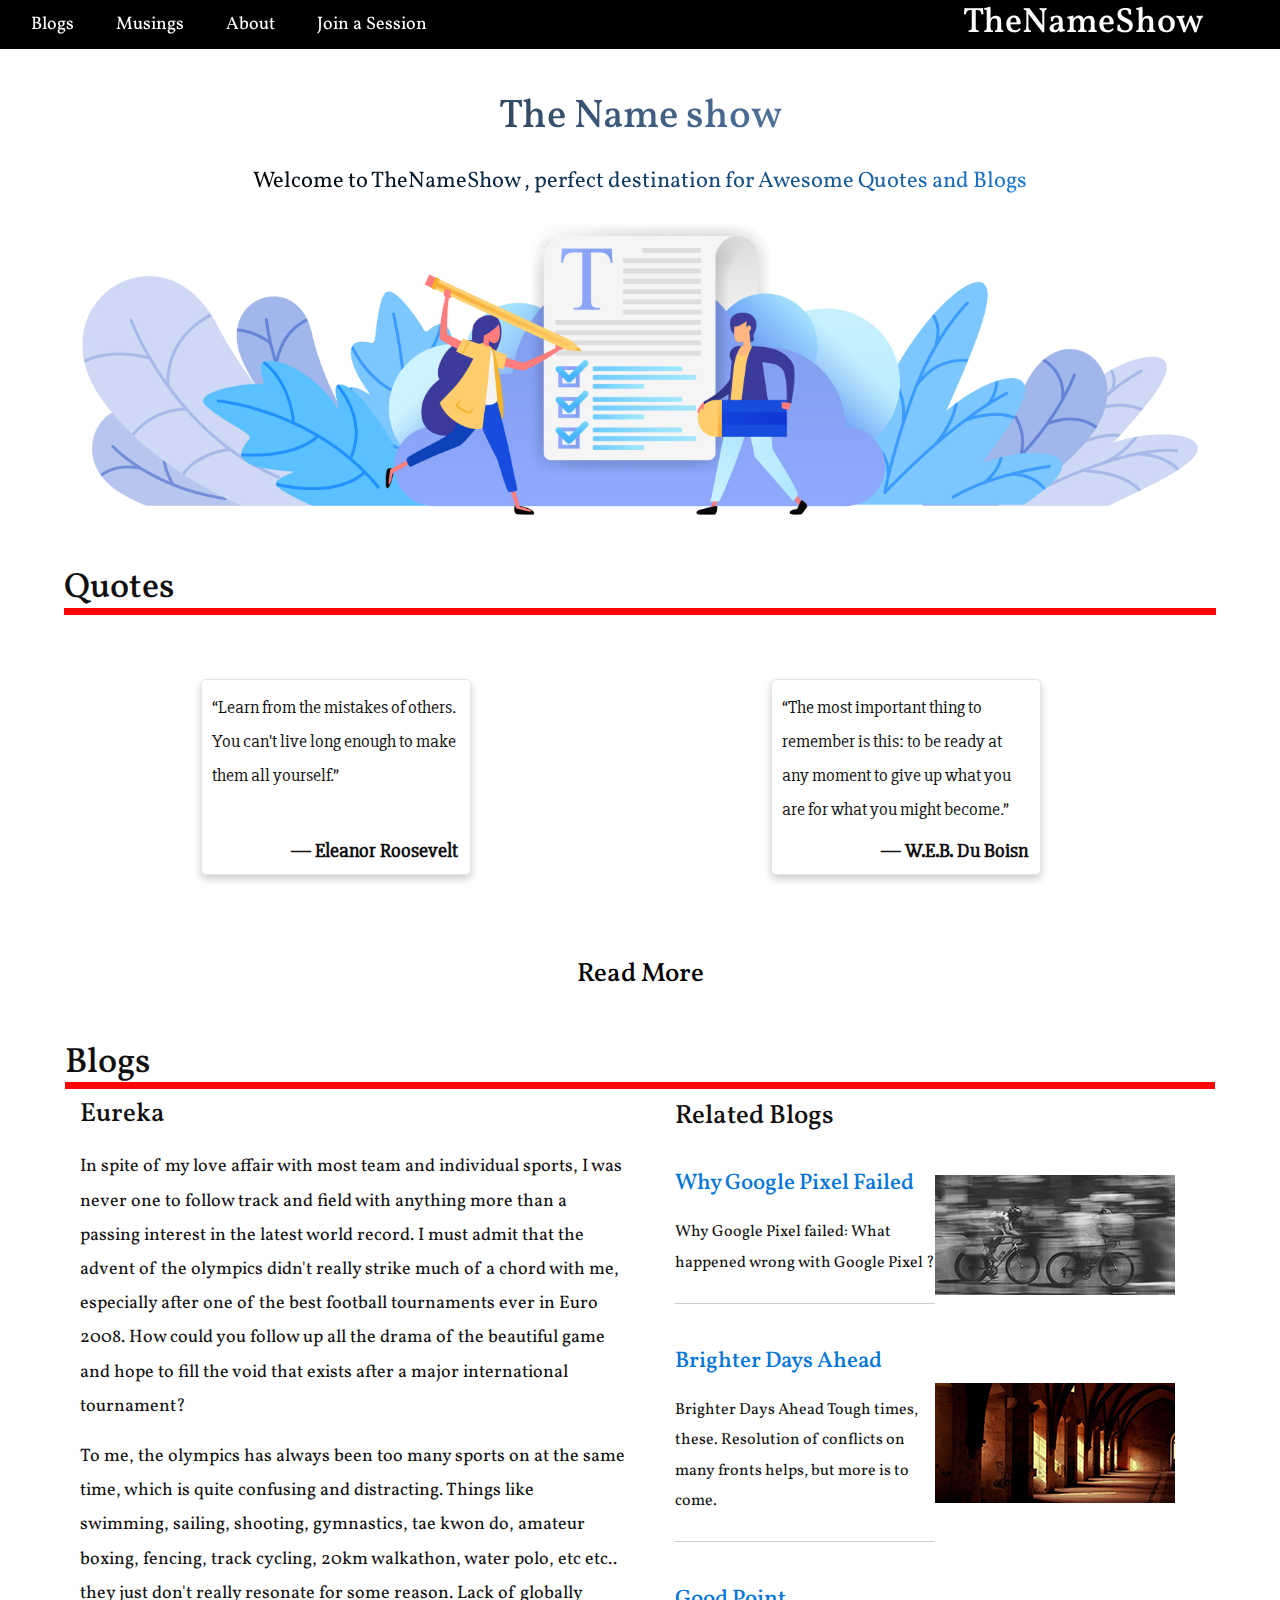
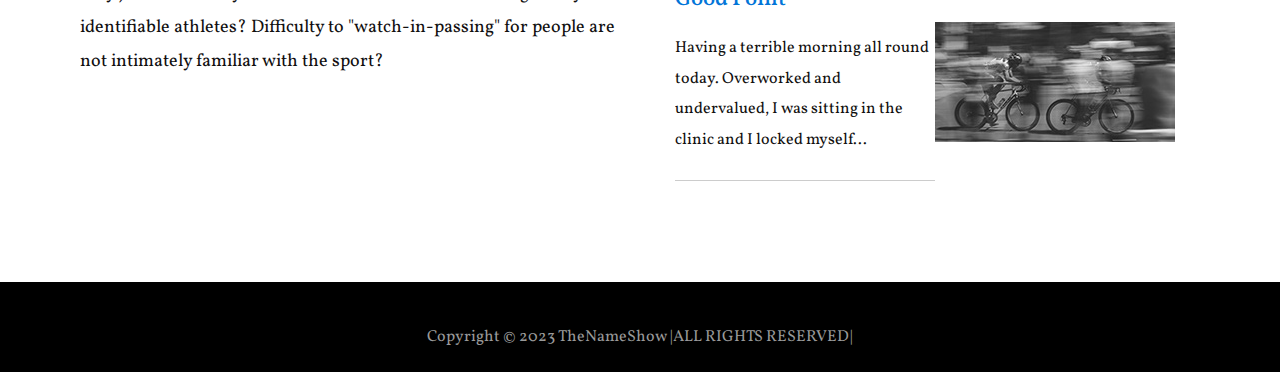
==== commit 02056863: "updated security" ====
--- a/app/templates/index.html
+++ b/app/templates/index.html
@@ -1,6 +1,7 @@
 <!DOCTYPE html>
 <html>
-  <head>
+
+<head>
     <meta charset="utf-8" />
     <meta http-equiv="X-UA-Compatible" content="IE=edge" />
     <meta name="viewport" content="width=device-width, initial-scale=1" />
@@ -8,374 +9,337 @@
     <title>The Name Show</title>
     <link rel="preconnect" href="https://fonts.googleapis.com" />
     <link rel="preconnect" href="https://fonts.gstatic.com" crossorigin />
-    <link
-      href="https://fonts.googleapis.com/css2?family=Vollkorn:ital,wght@0,400;1,400;1,700&display=swap"
-      rel="stylesheet"
-    />
+    <link href="https://fonts.googleapis.com/css2?family=Vollkorn:ital,wght@0,400;1,400;1,700&display=swap"
+        rel="stylesheet" />
     <link rel="stylesheet" href="../static/css/bootstrap.min.css" />
     <link rel="stylesheet" href="../static/css/style.css" />
 
-    <link
-      href="https://cdn.jsdelivr.net/npm/bootstrap@5.1.1/dist/css/bootstrap.min.css"
-      rel="stylesheet"
-      integrity="sha384-F3w7mX95PdgyTmZZMECAngseQB83DfGTowi0iMjiWaeVhAn4FJkqJByhZMI3AhiU"
-      crossorigin="anonymous"
-    />
-    <script
-      src="https://cdn.jsdelivr.net/npm/bootstrap@5.1.1/dist/js/bootstrap.bundle.min.js"
-      integrity="sha384-/bQdsTh/da6pkI1MST/rWKFNjaCP5gBSY4sEBT38Q/9RBh9AH40zEOg7Hlq2THRZ"
-      crossorigin="anonymous"
-    ></script>
+    <link href="https://cdn.jsdelivr.net/npm/bootstrap@5.1.1/dist/css/bootstrap.min.css" rel="stylesheet"
+        integrity="sha384-F3w7mX95PdgyTmZZMECAngseQB83DfGTowi0iMjiWaeVhAn4FJkqJByhZMI3AhiU" crossorigin="anonymous" />
+    <script src="https://cdn.jsdelivr.net/npm/bootstrap@5.1.1/dist/js/bootstrap.bundle.min.js"
+        integrity="sha384-/bQdsTh/da6pkI1MST/rWKFNjaCP5gBSY4sEBT38Q/9RBh9AH40zEOg7Hlq2THRZ"
+        crossorigin="anonymous"></script>
+    <script src="../static/js/index.js"></script>
     <link rel="preconnect" href="https://fonts.googleapis.com">
-<link rel="preconnect" href="https://fonts.gstatic.com" crossorigin>
-<link href="https://fonts.googleapis.com/css2?family=Slabo+27px&display=swap" rel="stylesheet">
-  </head>
-
-  <body>
+    <link rel="preconnect" href="https://fonts.gstatic.com" crossorigin>
+    <link href="https://fonts.googleapis.com/css2?family=Slabo+27px&display=swap" rel="stylesheet">
+</head>
+
+<body>
     <nav id="hamnav">
-      <h2>TheNameShow</h2>
-      <label for="hamburger">&#9776;</label>
-      <input type="checkbox" id="hamburger" />
-
-      <div id="hamitems">
-        <a href="/blogs">Blogs</a>
-        <a href="/musings">Musings</a>
-        <a href="/about">About</a>
-        <a href="#">Join a Session</a>
-      </div>
+        <h2>TheNameShow</h2>
+        <label for="hamburger">&#9776;</label>
+        <input type="checkbox" id="hamburger" />
+
+        <div id="hamitems">
+            <a href="/blogs">Blogs</a>
+            <a href="/musings">Musings</a>
+            <a href="/about">About</a>
+            <a href="#">Join a Session</a>
+        </div>
     </nav>
 
     <div class="tm-home-img-container">
-      <div class="row mainint">
-        <div class="col-xs-12 col-sm-12 col-md-12 col-lg-12 text-xs-center">
-          <div class="intropg">
-            <h1 class="tm-gold-text tm-title">The Name show</h1>
-            <p class="tm-subtitle">
-              Welcome to TheNameShow , perfect destination for Awesome Quotes
-              and Blogs
-            </p>
-          </div>
+        <div class="row mainint">
+            <div class="col-xs-12 col-sm-12 col-md-12 col-lg-12 text-xs-center">
+                <div class="intropg">
+                    <h1 class="tm-gold-text tm-title">The Name show</h1>
+                    <p class="tm-subtitle">
+                        Welcome to TheNameShow , perfect destination for Awesome Quotes and Blogs
+                    </p>
+                </div>
+            </div>
         </div>
-      </div>
     </div>
 
     <section class="tm-section">
-      <div class="container-fluid">
-        <h2 class="qoutesnav">Quotes</h2>
-        <div class="row">
-          <section id="marquee">
-            <div class="container3">
-              <div class="pic-container">
-                <div class="pic">
-                  <div class="card">
-                    <p class="qottxt">
-                      “Learn from the mistakes of others. You can't live long
-                      enough to make them all yourself.”
-                    </p>
-                    <h5><b> ― Eleanor Roosevelt </b></h3>
-                  </div>
+        <div class="container-fluid">
+            <h2 class="qoutesnav">Quotes</h2>
+            <div class="row">
+                <section id="marquee">
+                    <div class="container3">
+                        <div class="pic-container">
+                            <div class="pic">
+                                <div class="card">
+                                    <p class="qottxt">
+                                        “Learn from the mistakes of others. You can't live long enough to make them all
+                                        yourself.”
+                                    </p>
+                                    <h5><b> ― Eleanor Roosevelt </b></h3>
+                                </div>
+                            </div>
+                            <div class="pic">
+                                <div class="card">
+                                    <p class="qottxt">
+                                        “The most important thing to remember is this: to be ready at any moment to give
+                                        up what you are for what you might become.”
+                                    </p>
+                                    <h5><b> ― W.E.B. Du Boisn</b></h3>
+                                </div>
+                            </div>
+                            <div class="pic">
+                                <div class="card">
+                                    <p class="qottxt">
+                                        “Once you replace negative thoughts with positive ones, you'll start having
+                                        positive results.”
+                                    </p>
+                                    <h5><b> ― Willie Nelson</b></h3>
+                                </div>
+                            </div>
+                            <div class="pic">
+                                <div class="card">
+                                    <p class="qottxt">
+                                        “Once you choose hope, anything’s possible.”
+                                    </p>
+                                    <h5><b> ― Christopher Reeve</b></h3>
+                                </div>
+                            </div>
+                            <div class="pic">
+                                <div class="card">
+                                    <p class="qottxt">
+                                        “At the age of 18, I made up my mind to never have another bad day in my life. I
+                                        dove into a endless sea of gratitude from which I've never emerged.”
+                                    </p>
+                                    <h5><b> ― Patch Adams MD </b></h3>
+                                </div>
+                            </div>
+                            <div class="pic">
+                                <div class="card">
+                                    <p class="qottxt">
+                                        “A pessimist is one who makes difficulties of his opportunities and an optimist
+                                        is one who makes opportunities of his difficulties.”
+                                    </p>
+                                    <h5><b> ― Harry S. Truman</b></h3>
+                                </div>
+                            </div>
+                            <div class="pic">
+                                <div class="card">
+                                    <p class="qottxt">
+                                        “I live for the moments I dare to be me inspite of all that I should be.”
+                                    </p>
+                                    <h5><b>― Kierra C.T. Banks</b></h3>
+                                </div>
+                            </div>
+                            <div class="pic">
+                                <div class="card">
+                                    <p class="qottxt">
+                                        “If you world feels dark, shine your light a little brighter! the world needs a
+                                        little more of your smile, your heart and your soul!”
+                                    </p>
+                                    <h5><b> ― Positively Sherryry </b></h3>
+                                </div>
+                            </div>
+                            <div class="pic">
+                                <div class="card">
+                                    <p class="qottxt">
+                                        “The bad news is time flies. The good news is you’re the pilot.”
+                                    </p>
+                                    <h5><b> — Michael Altshuler</b></h3>
+                                </div>
+                            </div>
+                            <div class="pic">
+                                <div class="card">
+                                    <p class="qottxt">
+                                        “Keep your face always toward the sunshine, and shadows will fall behind you.”
+                                    </p>
+                                    <h5><b> — Walt Whitman</b></h3>
+                                </div>
+                            </div>
+                            <div class="pic">
+                                <div class="card">
+                                    <p class="qottxt">
+                                        “Success is not final, failure is not fatal: it is the courage to continue that
+                                        counts.”
+                                    </p>
+                                    <h5><b>– Winston Churchill </b></h3>
+                                </div>
+                            </div>
+                            <div class="pic">
+                                <div class="card">
+                                    <p class="qottxt">
+                                        “You define your own life. Don’t let other people write your script.”
+                                    </p>
+                                    <h5><b> — Oprah Winfrey</b></h3>
+                                </div>
+                            </div>
+                            <div class="pic">
+                                <div class="card">
+                                    <p class="qottxt">
+                                        “What lies behind you and what lies in front of you, pales in comparison to what
+                                        lies inside of you.”
+                                    </p>
+
+                                    <h5><b>— Ralph Waldo Emerson</b></h3>
+                                </div>
+                            </div>
+                            <div class="pic">
+                                <div class="card">
+                                    <p class="qottxt">
+                                        “It is during our darkest moments that we must focus to see the light.”
+                                    </p>
+                                    <h5><b>— Aristotle</b></h3>
+                                </div>
+                            </div>
+                            <div class="pic">
+                                <p>
+                                    You make a choice: continue living your life feeling muddled in this abyss of
+                                    self-misunderstanding, or you find your identity independent of it. You draw your
+                                    own box.”
+                                </p>
+                            </div>
+                            <div class="pic">
+                                <p>
+                                    You make a choice: continue living your life feeling muddled in this abyss of
+                                    self-misunderstanding, or you find your identity independent of it. You draw your
+                                    own box.”
+                                </p>
+                            </div>
+                            <div class="pic">
+                                <p>
+                                    You make a choice: continue living your life feeling muddled in this abyss of
+                                    self-misunderstanding, or you find your identity independent of it. You draw your
+                                    own box.”
+                                </p>
+                            </div>
+                            <div class="pic">
+                                <p>
+                                    You make a choice: continue living your life feeling muddled in this abyss of
+                                    self-misunderstanding, or you find your identity independent of it. You draw your
+                                    own box.”
+                                </p>
+                            </div>
+                            <div class="pic">
+                                <p>
+                                    You make a choice: continue living your life feeling muddled in this abyss of
+                                    self-misunderstanding, or you find your identity independent of it. You draw your
+                                    own box.”
+                                </p>
+                            </div>
+                        </div>
+                    </div>
+                    <a class="quoteslink" href="/quotes">
+                        <h3>
+                            Read More</h3>
+                    </a>
+                </section>
+            </div>
+
+            <!-- row -->
+
+            <div class="row tm-margin-t-big" style="margin: 1px; margin-top: 10px">
+                <h2 class="blognav">Blogs</h2>
+                <div class="col-xs-12 col-sm-12 col-md-12 col-lg-6 col-xl-6">
+                    <div class="tm-2-col-left">
+                        <h3 class="tm-gold-text tm-title">Eureka</h3>
+
+                        <p>
+                            In spite of my love affair with most team and individual sports, I was never one to follow
+                            track and field with anything more than a passing interest in the latest world record. I
+                            must admit that the advent of the olympics didn't really strike much of
+                            a chord with me, especially after one of the best football tournaments ever in Euro 2008.
+                            How could you follow up all the drama of the beautiful game and hope to fill the void that
+                            exists after a major international tournament?
+                        </p>
+                        <p>
+                            To me, the olympics has always been too many sports on at the same time, which is quite
+                            confusing and distracting. Things like swimming, sailing, shooting, gymnastics, tae kwon do,
+                            amateur boxing, fencing, track cycling, 20km walkathon, water polo, etc
+                            etc.. they just don't really resonate for some reason. Lack of globally identifiable
+                            athletes? Difficulty to "watch-in-passing" for people are not intimately familiar with the
+                            sport?
+                        </p>
+                    </div>
                 </div>
-                <div class="pic">
-                  <div class="card">
-                    <p class="qottxt">
-                      “The most important thing to remember is this: to be ready
-                      at any moment to give up what you are for what you might
-                      become.”
-                    </p>
-                    <h5><b> ― W.E.B. Du Boisn</b></h3>
-                  </div>
+
+                <div class="col-xs-12 col-sm-12 col-md-12 col-lg-6 col-xl-6">
+                    <div class="tm-2-col-right">
+                        <div class="tm-2-rows-md-swap">
+                            <div class="tm-overflow-auto row tm-2-rows-md-down-2"></div>
+
+                            <div class="row tm-2-rows-md-down-1 tm-margin-t-mid">
+                                <div class="col-xs-12 col-sm-12 col-md-12 col-lg-12 col-xl-12">
+                                    <h3 class="tm-gold-text tm-title tm-margin-b-30">
+                                        Related Blogs
+                                    </h3>
+                                    <div class="media tm-related-post">
+                                        <div class="media-body">
+                                            <a href="#" style="text-decoration: none">
+                                                <h4 class="media-heading tm-gold-text tm-margin-b-15">
+                                                    Why Google Pixel Failed
+                                                </h4>
+                                            </a>
+                                            <p class="tm-small-font tm-media-description">
+                                                Why Google Pixel failed: What happened wrong with Google Pixel ?
+                                            </p>
+                                        </div>
+                                        <div class="media-left media-middle">
+                                            <img class="media-object" src="../static/img/tm-img-240x120-1.jpg"
+                                                alt="Generic placeholder image" />
+                                        </div>
+                                    </div>
+                                    <div class="media tm-related-post">
+                                        <div class="media-body">
+                                            <a href="#" style="text-decoration: none">
+                                                <h4 class="media-heading tm-gold-text tm-margin-b-15">
+                                                    Brighter Days Ahead
+                                                </h4>
+                                            </a>
+                                            <p class="tm-small-font tm-media-description">
+                                                Brighter Days Ahead Tough times, these. Resolution of conflicts on many
+                                                fronts helps, but more is to come.
+                                            </p>
+                                        </div>
+                                        <div class="media-left media-middle">
+                                            <a href="#" style="text-decoration: none">
+                                                <img class="media-object" src="../static/img/tm-img-240x120-3.jpg"
+                                                    alt="mine placeholder image" />
+                                            </a>
+                                        </div>
+                                    </div>
+                                    <div class="media tm-related-post">
+                                        <div class="media-body">
+                                            <a href="#" style="text-decoration: none">
+                                                <h4 class="media-heading tm-gold-text tm-margin-b-15">
+                                                    Good Point
+                                                </h4>
+                                            </a>
+                                            <p class="tm-small-font tm-media-description">
+                                                Having a terrible morning all round today. Overworked and undervalued, I
+                                                was sitting in the clinic and I locked myself...
+                                            </p>
+                                        </div>
+                                        <div class="media-left media-middle">
+                                            <a href="#" style="text-decoration: none">
+                                                <img class="media-object" src="../static/img/tm-img-240x120-1.jpg"
+                                                    alt="Generic placeholder image" />
+                                            </a>
+                                        </div>
+                                    </div>
+                                </div>
+                            </div>
+                        </div>
+                    </div>
                 </div>
-                <div class="pic">
-                  <div class="card">
-                    <p class="qottxt">
-                      “Once you replace negative thoughts with positive ones,
-                      you'll start having positive results.”
-                    </p>
-                    <h5><b> ― Willie Nelson</b></h3>
-                  </div>
+            </div>
+            <!-- row -->
+        </div>
+    </section>
+
+    <footer class="tm-footer">
+        <div class="container-fluid">
+            <div class="mainfoot">
+                <div class="row">
+                    <div class="col-xs-12 tm-copyright-col">
+                        <p class="tm-copyright-text">
+                            Copyright &copy; 2023 TheNameShow |ALL RIGHTS RESERVED|
+                        </p>
+                    </div>
                 </div>
-                <div class="pic">
-                  <div class="card">
-                    <p class="qottxt">
-                      “Once you choose hope, anything’s possible.”
-                    </p>
-                    <h5><b> ― Christopher Reeve</b></h3>
-                  </div>
-                </div>
-                <div class="pic">
-                  <div class="card">
-                    <p class="qottxt">
-                      “At the age of 18, I made up my mind to never have another
-                      bad day in my life. I dove into a endless sea of gratitude
-                      from which I've never emerged.”
-                    </p>
-                    <h5><b> ― Patch Adams MD </b></h3>
-                  </div>
-                </div>
-                <div class="pic">
-                  <div class="card">
-                    <p class="qottxt">
-                      “A pessimist is one who makes difficulties of his
-                      opportunities and an optimist is one who makes
-                      opportunities of his difficulties.”
-                    </p>
-                    <h5><b> ― Harry S. Truman</b></h3>
-                  </div>
-                </div>
-                <div class="pic">
-                  <div class="card">
-                    <p class="qottxt">
-                      “I live for the moments I dare to be me inspite of all
-                      that I should be.”
-                    </p>
-                    <h5><b>― Kierra C.T. Banks</b></h3>
-                  </div>
-                </div>
-                <div class="pic">
-                  <div class="card">
-                    <p class="qottxt">
-                      “If you world feels dark, shine your light a little
-                      brighter! the world needs a little more of your smile,
-                      your heart and your soul!”
-                    </p>
-                    <h5><b> ― Positively Sherryry </b></h3>
-                  </div>
-                </div>
-                <div class="pic">
-                  <div class="card">
-                    <p class="qottxt">
-                      “The bad news is time flies. The good news is you’re the
-                      pilot.”
-                    </p>
-                    <h5><b> — Michael Altshuler</b></h3>
-                  </div>
-                </div>
-                <div class="pic">
-                  <div class="card">
-                    <p class="qottxt">
-                      “Keep your face always toward the sunshine, and shadows
-                      will fall behind you.”
-                    </p>
-                    <h5><b> — Walt Whitman</b></h3>
-                  </div>
-                </div>
-                <div class="pic">
-                  <div class="card">
-                    <p class="qottxt">
-                      “Success is not final, failure is not fatal: it is the
-                      courage to continue that counts.”
-                    </p>
-                    <h5><b>– Winston Churchill </b></h3>
-                  </div>
-                </div>
-                <div class="pic">
-                  <div class="card">
-                    <p class="qottxt">
-                      “You define your own life. Don’t let other people write
-                      your script.”
-                    </p>
-                    <h5><b> — Oprah Winfrey</b></h3>
-                  </div>
-                </div>
-                <div class="pic">
-                  <div class="card">
-                    <p class="qottxt">
-                      “What lies behind you and what lies in front of you, pales
-                      in comparison to what lies inside of you.”
-                    </p>
-
-                    <h5><b>— Ralph Waldo Emerson</b></h3>
-                  </div>
-                </div>
-                <div class="pic">
-                  <div class="card">
-                    <p class="qottxt">
-                      “It is during our darkest moments that we must focus to
-                      see the light.”
-                    </p>
-                    <h5><b>— Aristotle</b></h3>
-                  </div>
-                </div>
-                <div class="pic">
-                  <p>
-                    You make a choice: continue living your life feeling muddled
-                    in this abyss of self-misunderstanding, or you find your
-                    identity independent of it. You draw your own box.”
-                  </p>
-                </div>
-                <div class="pic">
-                  <p>
-                    You make a choice: continue living your life feeling muddled
-                    in this abyss of self-misunderstanding, or you find your
-                    identity independent of it. You draw your own box.”
-                  </p>
-                </div>
-                <div class="pic">
-                  <p>
-                    You make a choice: continue living your life feeling muddled
-                    in this abyss of self-misunderstanding, or you find your
-                    identity independent of it. You draw your own box.”
-                  </p>
-                </div>
-                <div class="pic">
-                  <p>
-                    You make a choice: continue living your life feeling muddled
-                    in this abyss of self-misunderstanding, or you find your
-                    identity independent of it. You draw your own box.”
-                  </p>
-                </div>
-                <div class="pic">
-                  <p>
-                    You make a choice: continue living your life feeling muddled
-                    in this abyss of self-misunderstanding, or you find your
-                    identity independent of it. You draw your own box.”
-                  </p>
-                </div>
-              </div>
             </div>
-            <a class="quoteslink" href="/quotes">
-              <h3>
-              Read More</h3></a>
-          </section>
         </div>
-
-        <!-- row -->
-
-        <div class="row tm-margin-t-big" style="margin: 1px; margin-top: 10px">
-          <h2 class="blognav">Blogs</h2>
-          <div class="col-xs-12 col-sm-12 col-md-12 col-lg-6 col-xl-6">
-            <div class="tm-2-col-left">
-              <h3 class="tm-gold-text tm-title">Eureka</h3>
-
-              <p>
-                In spite of my love affair with most team and individual sports,
-                I was never one to follow track and field with anything more
-                than a passing interest in the latest world record. I must admit
-                that the advent of the olympics didn't really strike much of a
-                chord with me, especially after one of the best football
-                tournaments ever in Euro 2008. How could you follow up all the
-                drama of the beautiful game and hope to fill the void that
-                exists after a major international tournament?
-              </p>
-              <p>
-                To me, the olympics has always been too many sports on at the
-                same time, which is quite confusing and distracting. Things like
-                swimming, sailing, shooting, gymnastics, tae kwon do, amateur
-                boxing, fencing, track cycling, 20km walkathon, water polo, etc
-                etc.. they just don't really resonate for some reason. Lack of
-                globally identifiable athletes? Difficulty to "watch-in-passing"
-                for people are not intimately familiar with the sport?
-              </p>
-            </div>
-          </div>
-
-          <div class="col-xs-12 col-sm-12 col-md-12 col-lg-6 col-xl-6">
-            <div class="tm-2-col-right">
-              <div class="tm-2-rows-md-swap">
-                <div class="tm-overflow-auto row tm-2-rows-md-down-2"></div>
-
-                <div class="row tm-2-rows-md-down-1 tm-margin-t-mid">
-                  <div
-                    class="col-xs-12 col-sm-12 col-md-12 col-lg-12 col-xl-12"
-                  >
-                    <h3 class="tm-gold-text tm-title tm-margin-b-30">
-                      Related Blogs
-                    </h3>
-                    <div class="media tm-related-post">
-                      <div class="media-body">
-                        <a href="#" style="text-decoration: none"
-                          ><h4
-                            class="media-heading tm-gold-text tm-margin-b-15"
-                          >
-                            Why Google Pixel Failed
-                          </h4></a
-                        >
-                        <p class="tm-small-font tm-media-description">
-                          Why Google Pixel failed: What happened wrong with
-                          Google Pixel ?
-                        </p>
-                      </div>
-                      <div class="media-left media-middle">
-                        <img
-                          class="media-object"
-                          src="../static/img/tm-img-240x120-1.jpg"
-                          alt="Generic placeholder image"
-                        />
-                      </div>
-                    </div>
-                    <div class="media tm-related-post">
-                      <div class="media-body">
-                        <a href="#" style="text-decoration: none"
-                          ><h4
-                            class="media-heading tm-gold-text tm-margin-b-15"
-                          >
-                            Brighter Days Ahead
-                          </h4></a
-                        >
-                        <p class="tm-small-font tm-media-description">
-                          Brighter Days Ahead Tough times, these. Resolution of
-                          conflicts on many fronts helps, but more is to come.
-                        </p>
-                      </div>
-                      <div class="media-left media-middle">
-                        <a href="#" style="text-decoration: none">
-                          <img
-                            class="media-object"
-                            src="../static/img/tm-img-240x120-3.jpg"
-                            alt="mine placeholder image"
-                          />
-                        </a>
-                      </div>
-                    </div>
-                    <div class="media tm-related-post">
-                      <div class="media-body">
-                        <a href="#" style="text-decoration: none"
-                          ><h4
-                            class="media-heading tm-gold-text tm-margin-b-15"
-                          >
-                            Good Point
-                          </h4></a
-                        >
-                        <p class="tm-small-font tm-media-description">
-                          Having a terrible morning all round today. Overworked
-                          and undervalued, I was sitting in the clinic and I
-                          locked myself...
-                        </p>
-                      </div>
-                      <div class="media-left media-middle">
-                        <a href="#" style="text-decoration: none">
-                          <img
-                            class="media-object"
-                            src="../static/img/tm-img-240x120-1.jpg"
-                            alt="Generic placeholder image"
-                          />
-                        </a>
-                      </div>
-                    </div>
-                  </div>
-                </div>
-              </div>
-            </div>
-          </div>
-        </div>
-        <!-- row -->
-      </div>
-    </section>
-
-    <footer class="tm-footer">
-      <div class="container-fluid">
-        <div class="mainfoot">
-          <div class="row">
-            <div class="col-xs-12 tm-copyright-col">
-              <p class="tm-copyright-text">
-                Copyright &copy; 2021 TheNameShow |ALL RIGHTS RESERVED|
-              </p>
-            </div>
-          </div>
-        </div>
-      </div>
     </footer>
 
     <script src="https://www.atlasestateagents.co.uk/javascript/tether.min.js"></script>
-  </body>
-</html>
+</body>
+
+</html>